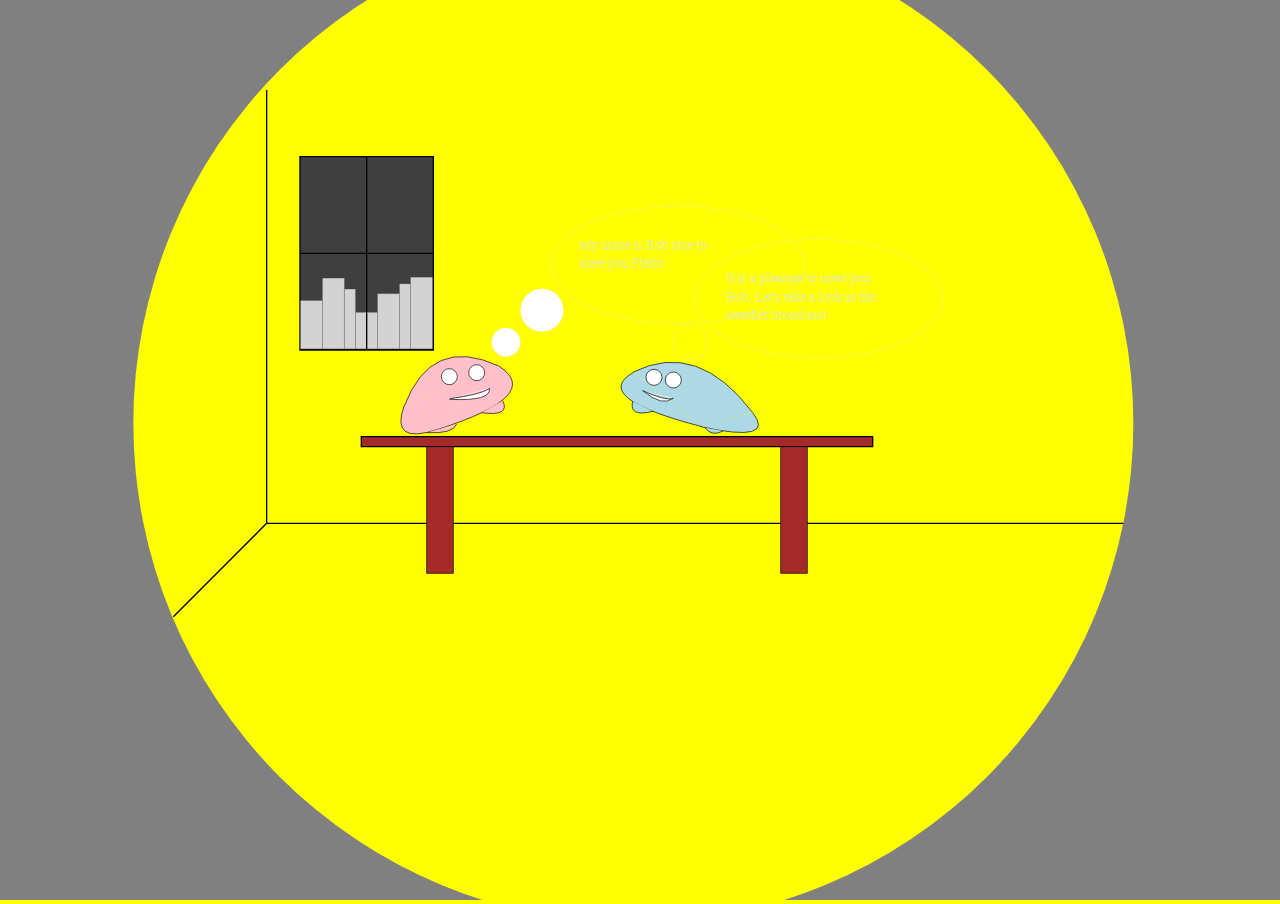
==== part2.html @ 15381044 "many changes" ====
<!doctype html>
<html class="no-js" lang="">
    <head>
        <meta charset="utf-8">
        <meta http-equiv="x-ua-compatible" content="ie=edge">
        <title>Super animation</title>
        <meta name="description" content="">
        <meta name="viewport" content="width=device-width, initial-scale=1">

        <link rel="manifest" href="site.webmanifest">
        <link rel="apple-touch-icon" href="icon.png">
        <link rel="stylesheet" href="css/style.css">
    </head>
    <body style="background-color:yellow;">

        <div class="animationContainer">
          <div id="cityOne" style="opacity:0;">
       

    <svg xmlns="http://www.w3.org/2000/svg" xmlns:xlink="http://www.w3.org/1999/xlink" style="width:100vw;height:100vh;" viewBox="0 0 1920 1080" preserveAspectRatio="xMidYMid meet">
		
		
		<!-- BACKGROUND CIRCLE -->
		<circle id="svgEditorBackground" cx="950" cy="500" r="750" style="fill: yellow; stroke: none;"/>
		
		
		
		<!--BACKGROUND WINDOW-->
		<rect id="window" x="450" y="100" width="200" height="290" style="fill: #3F3F3F; stroke: black;stroke-width:2px;"/>
		<g transform="translate(396,266)">
			<g style="transform:scale(0.1975)">
				<!--FIRST BUILDING-->
				<rect id="first_building" x="277" y="252" width="167" height="367" style="fill: lightgrey; stroke: black;stroke-width:1px;"/>
				
				<!--SECOND BUILDING-->
				<rect id="second_building" x="444" y="82" width="167" height="537" style="fill: lightgrey; stroke: black;stroke-width:1px;"/>
				
				<!--THIRD BUILDING-->
				<rect id="third_building" x="611" y="165" width="84" height="454" style="fill: lightgrey; stroke: black;stroke-width:1px;"/>		
				
				<!--FOURTH BUILDING-->
				<rect id="fourth_building" x="695" y="342" width="167" height="277" style="fill: lightgrey; stroke: black;stroke-width:1px;"/>		
				
				<!--FIFTH BUILDING-->
				<rect id="fifth_building" x="862" y="200" width="167" height="419" style="fill: lightgrey; stroke: black;stroke-width:1px;"/>		
				
				<!--SIXTH BUILDING-->
				<rect id="sixth_building" x="1029" y="125" width="84" height="494" style="fill: lightgrey; stroke: black;stroke-width:1px;"/>	
				
				<!--SEVENTH BUILDING-->
				<rect id="seventh_building" x="1113" y="75" width="167" height="544" style="fill: lightgrey; stroke: black;stroke-width:1px;"/>
			</g>
		</g>
		<line id="vert_window" x1="550" y1="100" x2="550" y2="390" style="stroke:black;fill:none;stroke-width:2px;"/>
		<line id="horizontal_window" x1="450" y1="245" x2="650" y2="245" style="stroke:black;fill:none;stroke-width:2px;"/>
		
		
		<!--wall-->
		<line id="corner_wall" x1="400" y1="0" x2="400" y2="650" style="stroke:black;fill:none;stroke-width:2px;"/>
		<line id="corner_wall_bottom" x1="400" y1="650" x2="260" y2="790" style="stroke:black;fill:none;stroke-width:2px;"/>
		<line id="wall_bottom" x1="400" y1="650" x2="1685" y2="650" style="stroke:black;fill:none;stroke-width:2px;"/>
		
		<g id="everything" transform="translate(120, 70)">
			<rect id="tabletop" x="422" y="450" width="767" height="15" style="fill: brown; stroke: black;stroke-width:2px;"/>
			<rect id="tableFeet" x="520" y="465" width="40" height="190" style="fill: brown; stroke: black;stroke-width:1px;"/>
			<use x="531" y="0" href="#tableFeet"/>

			<g id="first_dude" transform="translate(0,120)">
				<polygon points="486,285 631,222 537,320" style="fill:pink;stroke:none;"/>
				<path d="M628,224q-101,-47,-142,61" style="fill:pink;stroke:black;stroke-width:1px;" id="e10_arc2"/>
				<path d="M486,284q-21,59,51,35" style="fill:pink;stroke:black;stroke-width:1px;" id="e17_arc2"/>
				<path d="M537,319q160,-51,91,-95" style="fill:pink;stroke:black;stroke-width:1px;" id="e21_arc2"/>
				<circle id="e22_circle" cx="595" cy="234" style="fill:white;stroke:black;stroke-width:1px;" r="12"/>
				<circle id="e24_circle" cx="554" cy="240" style="fill:white;stroke:black;stroke-width:1px;" r="12"/>
				<path d="M554,274q64,3,60,-17" style="fill:white;stroke:black;stroke-width:1px;" id="e25_arc2"/>
				<path d="M602,294q44,6,32,-18" style="fill:pink;stroke:black;stroke-width:1px;" id="e26_arc2"/>
				<path d="M520,324q40,2,45,-13" style="fill:pink;stroke:black;stroke-width:1px;" id="e27_arc2"/>
				<path d="M555,273q45,-6,59,-15" style="fill:pink;stroke:black;stroke-width:1px;" id="e31_arc2"/>
			</g>
			
			
			<g id="second_dude" transform="translate(30,150)">
				<polygon points="980,263 800,202 903,285" style="fill:lightblue;stroke:none;"/>
				<path d="M800,203q97,-48,179,61" style="fill:lightblue;stroke:black;stroke-width:1px;" id="e34_arc2"/>
				<path d="M979,263.75q36,46.25,-78,21.25" style="fill:lightblue;stroke:black;stroke-width:1px;" id="e35_arc2"/>
				<path d="M801,203q-68,38,102,82" style="fill:lightblue;stroke:black;stroke-width:1px;" id="e38_arc2"/>
				<path d="M799,247q-6,24,30.25,15" style="fill:lightblue;stroke:black;stroke-width:1px;" id="e39_arc2"/>
				<path d="M907.0929565429688,286.53026580810547q11.25,14,27.5,5" style="fill:lightblue;stroke:black;stroke-width:1px;" id="e40_arc2"/>
				<circle id="e41_circle" cx="831" cy="211" style="fill:white;stroke:black;stroke-width:1px;" r="12"/>
				<circle id="e42_circle" cx="860" cy="215" style="fill:white;stroke:black;stroke-width:1px;" r="12"/>
				<path d="M814,231q30,25,46,11" style="fill:white;stroke:black;stroke-width:1px;" id="e43_arc2"/>
				<path d="M814,231q34,15.25,46,12" style="fill:lightblue;stroke:black;stroke-width:1px;" id="e44_arc2"/>
			</g>
			
			<g id="first_dialog" transform="translate(290, -100)">
				<ellipse style="fill-opacity:0" id="e1_ellipse" cx="607.0104093554" cy="292.3576403289" style="fill:white;stroke:black;stroke-width:1px;" rx="190" ry="88"/>
				<circle  style="fill-opacity:0" id="e2_circle" cx="403.01" cy="360.358" style="fill:white;stroke:black;stroke-width:1px;" r="32.249"/>
				<circle style="fill-opacity:0" id="e3_circle" cx="349.01" cy="408.358" style="fill:white;stroke:black;stroke-width:1px;" r="21.587"/>
				<text id="textOne" style="fill-opacity:0" y="240" font-family="Verdana" font-size="20">
					<tspan x="460" dy="1.4em">My name is Bob nice to</tspan> 
					<tspan x="460" dy="1.4em">meet you Pietro</tspan>
				</text>
			</g>
			
			<g id="second_dialog" transform="translate(450, -60)">
				<ellipse style="fill-opacity:0" id="e2_ellipse" cx="658.020825731" cy="303.0243034634" style="fill:white;stroke:black;stroke-width:1px;" rx="186" ry="89"/>
				<circle  style="fill-opacity:0" id="e4_circle" cx="466.020825731" cy="369.0243034634" style="fill:white;stroke:black;stroke-width:1px;" r="25.9422435421"/>
				<text  id="textTwo" style="fill-opacity:0"  y="250" font-family="Verdana" font-size="20">
					<tspan x="520" dy="1.4em">It is a pleasure to meet you </tspan> 
					<tspan x="520" dy="1.4em">Bob. Let's take a look at the </tspan>
					<tspan x="520" dy="1.4em">weather broadcast! </tspan>
					
				</text>
			</g>
		</g>
		</svg>
 
     
    </div>
          </div>

        <script src="javascript/jquery.js"></script>
        <script src="javascript/vivus.js"></script>
		<script src="javascript/script2.js"></script>
       <script>
	   
		$(function() {
			$("#cityOne").css("opacity","1");
			beginPartTwo();
		});
	   
	   </script>
    </body>
</html>
---- css/style.css ----
body,html{
  overflow:hidden;
  width:100vw;
  height:100vh;
  margin:0;
  padding:0;
}
.animationContainer{
  width:100vw;
  height:100vh;
  background-color:grey;
  transition:background-color 0.5s linear;
}

.isDay{
  background-color:#b3b3d8;
}
.st11,.stars{
   transition: all 4s linear;
}

svg{
 fill: #DDE8E8;
 stroke: #DDE8E8;
 stroke-width: 0.5;
 stroke-dasharray: 2566;
 stroke-dataoffset: 2566;
}
svg path{
  fill:none;
}
[id*='cloud']{
  position: absolute;
  -webkit-filter: drop-shadow( -5px -5px 5px #000 );
            filter: drop-shadow( -5px -5px 5px #000 );
}
#cloud1{
  transform:scale(1);
  left:50%;
  top:50%;
  animation-duration: 13s !important;
}
#cloud2{
    transform:scale(1.25);
  left:40%;
  top:37%;
  animation-duration: 17s !important;
}
#cloud3{
    transform:scale(0.5);
  left:70%;
  top:23%;
  animation-duration: 15s !important;
}
#cloud4{
  left:10%;
  top:13%;
  animation-duration: 14s !important;
}
.translateLeftInfinite{
  animation: translateLeftInfinite 15s infinite linear;
  transition: all 0.5s linear;
}

@keyframes translateLeftInfinite {
    0% {}
    25%{left:-10%;}
    26%{opacity:0;}
    55%{left:100%;}
    56%{opacity:0;}
    100% {}
}



/************NEW***************/


.stars {fill: #F2F2F2;}
	.st_yellow{fill:#F9B233;}
	.st_orange{fill:#FFDE00;}
.st0{fill:#1A1A1A;}
	.st1{fill:#808080;}
	.st2{fill:none;stroke:#F2F2F2;stroke-width:2;stroke-miterlimit:10;stroke-dasharray:5;}
	.st3{fill:#A67C52;}
	.st4{fill:#603813;}
	.st5{fill:#8CC63F;}
	.st6{fill:#39B54A;}
	.st7{fill:#C7B299;}
	.st8{fill:#534741;}
	.st9{fill:none;stroke:#534741;stroke-width:2;stroke-miterlimit:10;}
	.st10{fill:#ED1C24;}
	.st11{fill:#F2F2F2;}
  .st11b{fill:#F2F2F2;}
	.st12{fill:#736357;}
	.st13{fill:#333333;}
	.st14{fill:#FCEE21;}
	.st15{fill:#9DC69B;}
	.st16{fill:#EFECD5;}
	.st17{fill:#4D4D4D;}
	.st18{fill:#E6E6E6;}
	.st19{fill:#998675;}


.st000{fill:#C49A6C;}
.st100{fill:#754C29;}
.st200{fill:#8B5E3C;}
.st300{fill:#A97C50;}
.st400{fill:#E6E6E6;}
.st500{fill:#3C2415;}
.st600{fill:#FFFFFF;}
.st700{fill:#603913;}
.st800{fill:#BE1E2D;}
.st900{fill:#9E1D21;}
.st1000{opacity:0.5;fill:#FFFFFF;}
.st1100{fill:#414042;}
.st1200{fill:#414042;stroke:#BCBEC0;stroke-miterlimit:10;}
.st1300{fill:#BCBEC0;}
.st1400{fill:#F7941E;}
.st1500{fill:#FFFFFF;stroke:#BE1E2D;stroke-width:3;stroke-miterlimit:10;}
.st1600{fill:#FFFFFF;stroke:#BE1E2D;stroke-miterlimit:10;}







.visible{
  fill-opacity:1 !important;
  opacity:1;
}
.invisible{
  fill-opacity:0 !important;
}

.invisible path{
stroke:transparent !important;
}


.wrap .bg {
  width: 450px;
  padding: 20px;
}

.wrap .sun {
  width: 98px;
  height: 98px;
  position: absolute;
  top: 17px;
  right: 367px;
  animation: rotate-sun 60s infinite linear;
  -webkit-animation: rotate-sun 60s infinite linear;
  -moz-animation: rotate-sun 60s infinite linear;

  fill-opacity:0;
  transition:fill-opacity 0.7 linear !important;
}

.wrap .cloud {
  position: absolute;
  width: 120px;
  height: 70px;
}

.cloud.cloud-1 {
  top: 150px;
  left: 120px;
  fill-opacity:0;
  transition:fill-opacity 0.7 linear !important;
}
.cloud.cloud-2 {
  top: 40px;
  left: 150px;
  animation: animate-cloud 14s infinite linear;
  -webkit-animation: animate-cloud 14s infinite linear;
  -moz-animation: animate-cloud 14s infinite linear;

  fill-opacity:0;
transition:fill-opacity 0.7 linear !important;
}
.cloud.cloud-3 {
  top: 111px;
right: 216px;
  animation: animate-cloud 8s infinite linear;
  -webkit-animation: animate-cloud 8s infinite linear;
  -moz-animation: animate-cloud 8s infinite linear;

  fill-opacity:0;
    transition:fill-opacity 0.7 linear !important;
}

.rain {
  position: absolute;
  width: 20px;
  height: 120px;
  overflow: none;
  top: 170px;
  left:140px;
  opacity:0;
  fill-opacity:0;
transition:all 0.7 linear !important;
}
.drop {
  position: inherit;
  top: calc(50%);
  height: 10px;
  width: 10px;
  border-radius: 50%;
  background-color: powderblue;
  animation: raining 1s infinite;
}

.drop-1::before,
.drop-2::before,
.drop-3::before,
.drop-4::before,
.drop-5::before {
  content: '';
  position: relative;
  top: -37px;
  width: 0;
  height: 0;
  border-left: 10px solid transparent;
  border-right: 10px solid transparent;
  border-bottom: 23px solid powderblue;
}

.drop-1 {
  left: calc(50% - 10px);
  animation-delay: 1s;
}

.drop-2 {
  left: calc(50% + 5px);
  animation-delay: .5s
}

.drop-3 {
  left: calc(50% + 20px);
  animation-delay: .75s;
}

.drop-4 {
  left: calc(50% + 35px);
  animation-delay: 0.25s;
}

.drop-5 {
  left: calc(50% + 50px);
  animation-delay: .4s;
}

@keyframes rotate-sun {
  0% {
    -webkit-transform: rotateZ(0);
    transform: rotateZ(0);
  }
  100% {
    -webkit-transform: rotateZ(-360deg);
    transform: rotateZ(-360deg);
  }
}

@keyframes animate-cloud {
  0% {
    transform: translateX(0%);
  }
  25% {
    transform: translateX(10%);
  }
  50% {
    transform: translateX(20%);
  }
  75% {
    transform: translateX(10%);
  }
  100% {
    transform: translateX(0%);
  }
}

@keyframes raining {
  0% {
    opacity: 1;
    transform: translateY(0px);
  }
  100% {
    opacity: 0;
    transform: translateY(70px);
  }
}
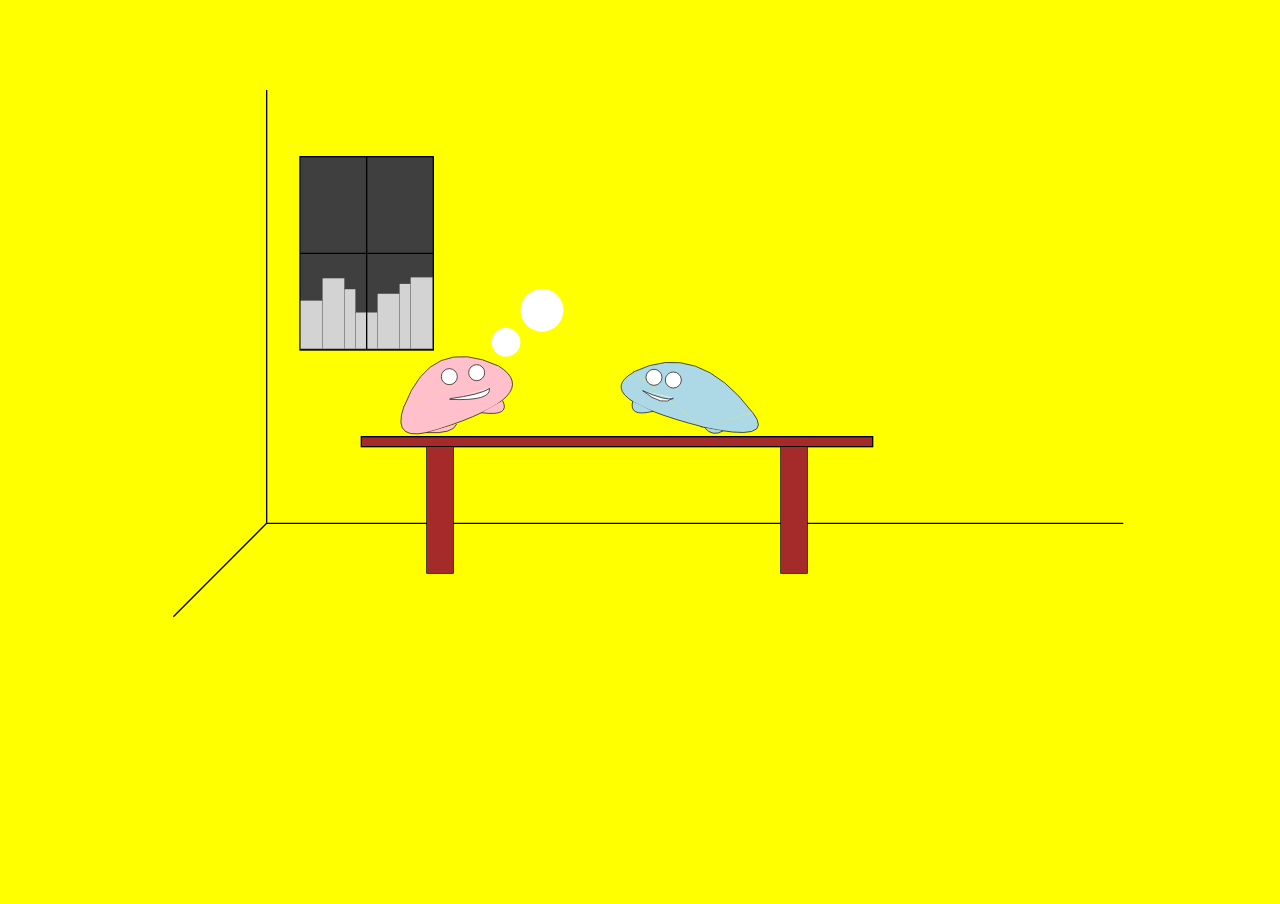
==== commit 03f605be: "ok" ====
--- a/part2.html
+++ b/part2.html
@@ -113,6 +113,7 @@
 				</text>
 			</g>
 		</g>
+		
 		</svg>
  
      
--- a/css/style.css
+++ b/css/style.css
@@ -5,289 +5,49 @@
   margin:0;
   padding:0;
 }
-.animationContainer{
-  width:100vw;
-  height:100vh;
-  background-color:grey;
-  transition:background-color 0.5s linear;
+
+*{
+	transition:all 1.6s  linear;
+}
+#sun.animated{
+	opacity:0;
+	transform:translatex(29vw) translatey(-77vh);
 }
 
-.isDay{
-  background-color:#b3b3d8;
-}
-.st11,.stars{
-   transition: all 4s linear;
+#moon.notAnimated{
+	transform:translatex(-29vw) translatey(77vh);
+	opacity:0;
 }
 
-svg{
- fill: #DDE8E8;
- stroke: #DDE8E8;
- stroke-width: 0.5;
- stroke-dasharray: 2566;
- stroke-dataoffset: 2566;
+#svgEditorBackground.animated{
+	fill:#252d2f !important;
 }
-svg path{
-  fill:none;
+#moon_arc2.animated{
+	fill:#252d2f !important;
 }
-[id*='cloud']{
-  position: absolute;
-  -webkit-filter: drop-shadow( -5px -5px 5px #000 );
-            filter: drop-shadow( -5px -5px 5px #000 );
-}
-#cloud1{
-  transform:scale(1);
-  left:50%;
-  top:50%;
-  animation-duration: 13s !important;
-}
-#cloud2{
-    transform:scale(1.25);
-  left:40%;
-  top:37%;
-  animation-duration: 17s !important;
-}
-#cloud3{
-    transform:scale(0.5);
-  left:70%;
-  top:23%;
-  animation-duration: 15s !important;
-}
-#cloud4{
-  left:10%;
-  top:13%;
-  animation-duration: 14s !important;
-}
-.translateLeftInfinite{
-  animation: translateLeftInfinite 15s infinite linear;
-  transition: all 0.5s linear;
+#moon_arc3.animated{
+	fill:lightblue !important;
 }
 
-@keyframes translateLeftInfinite {
-    0% {}
-    25%{left:-10%;}
-    26%{opacity:0;}
-    55%{left:100%;}
-    56%{opacity:0;}
-    100% {}
+[href='#window'].lightIsOn{
+	fill:yellow !important;
+}
+#svgEditorBackground2.animated{
+	fill:lightblue !important;
 }
 
+#sun2{
+	
+	transform:translatex(+29vw) translatey(-77vh);
+}
+#sun2.animated{
+	
+	transform:translatex(-0.1vw) translatey(+0.1vh);
 
-
-/************NEW***************/
-
-
-.stars {fill: #F2F2F2;}
-	.st_yellow{fill:#F9B233;}
-	.st_orange{fill:#FFDE00;}
-.st0{fill:#1A1A1A;}
-	.st1{fill:#808080;}
-	.st2{fill:none;stroke:#F2F2F2;stroke-width:2;stroke-miterlimit:10;stroke-dasharray:5;}
-	.st3{fill:#A67C52;}
-	.st4{fill:#603813;}
-	.st5{fill:#8CC63F;}
-	.st6{fill:#39B54A;}
-	.st7{fill:#C7B299;}
-	.st8{fill:#534741;}
-	.st9{fill:none;stroke:#534741;stroke-width:2;stroke-miterlimit:10;}
-	.st10{fill:#ED1C24;}
-	.st11{fill:#F2F2F2;}
-  .st11b{fill:#F2F2F2;}
-	.st12{fill:#736357;}
-	.st13{fill:#333333;}
-	.st14{fill:#FCEE21;}
-	.st15{fill:#9DC69B;}
-	.st16{fill:#EFECD5;}
-	.st17{fill:#4D4D4D;}
-	.st18{fill:#E6E6E6;}
-	.st19{fill:#998675;}
-
-
-.st000{fill:#C49A6C;}
-.st100{fill:#754C29;}
-.st200{fill:#8B5E3C;}
-.st300{fill:#A97C50;}
-.st400{fill:#E6E6E6;}
-.st500{fill:#3C2415;}
-.st600{fill:#FFFFFF;}
-.st700{fill:#603913;}
-.st800{fill:#BE1E2D;}
-.st900{fill:#9E1D21;}
-.st1000{opacity:0.5;fill:#FFFFFF;}
-.st1100{fill:#414042;}
-.st1200{fill:#414042;stroke:#BCBEC0;stroke-miterlimit:10;}
-.st1300{fill:#BCBEC0;}
-.st1400{fill:#F7941E;}
-.st1500{fill:#FFFFFF;stroke:#BE1E2D;stroke-width:3;stroke-miterlimit:10;}
-.st1600{fill:#FFFFFF;stroke:#BE1E2D;stroke-miterlimit:10;}
-
-
-
-
-
-
-
-.visible{
-  fill-opacity:1 !important;
-  opacity:1;
-}
-.invisible{
-  fill-opacity:0 !important;
 }
 
-.invisible path{
-stroke:transparent !important;
-}
-
-
-.wrap .bg {
-  width: 450px;
-  padding: 20px;
-}
-
-.wrap .sun {
-  width: 98px;
-  height: 98px;
-  position: absolute;
-  top: 17px;
-  right: 367px;
-  animation: rotate-sun 60s infinite linear;
-  -webkit-animation: rotate-sun 60s infinite linear;
-  -moz-animation: rotate-sun 60s infinite linear;
-
-  fill-opacity:0;
-  transition:fill-opacity 0.7 linear !important;
-}
-
-.wrap .cloud {
-  position: absolute;
-  width: 120px;
-  height: 70px;
-}
-
-.cloud.cloud-1 {
-  top: 150px;
-  left: 120px;
-  fill-opacity:0;
-  transition:fill-opacity 0.7 linear !important;
-}
-.cloud.cloud-2 {
-  top: 40px;
-  left: 150px;
-  animation: animate-cloud 14s infinite linear;
-  -webkit-animation: animate-cloud 14s infinite linear;
-  -moz-animation: animate-cloud 14s infinite linear;
-
-  fill-opacity:0;
-transition:fill-opacity 0.7 linear !important;
-}
-.cloud.cloud-3 {
-  top: 111px;
-right: 216px;
-  animation: animate-cloud 8s infinite linear;
-  -webkit-animation: animate-cloud 8s infinite linear;
-  -moz-animation: animate-cloud 8s infinite linear;
-
-  fill-opacity:0;
-    transition:fill-opacity 0.7 linear !important;
-}
-
-.rain {
-  position: absolute;
-  width: 20px;
-  height: 120px;
-  overflow: none;
-  top: 170px;
-  left:140px;
-  opacity:0;
-  fill-opacity:0;
-transition:all 0.7 linear !important;
-}
-.drop {
-  position: inherit;
-  top: calc(50%);
-  height: 10px;
-  width: 10px;
-  border-radius: 50%;
-  background-color: powderblue;
-  animation: raining 1s infinite;
-}
-
-.drop-1::before,
-.drop-2::before,
-.drop-3::before,
-.drop-4::before,
-.drop-5::before {
-  content: '';
-  position: relative;
-  top: -37px;
-  width: 0;
-  height: 0;
-  border-left: 10px solid transparent;
-  border-right: 10px solid transparent;
-  border-bottom: 23px solid powderblue;
-}
-
-.drop-1 {
-  left: calc(50% - 10px);
-  animation-delay: 1s;
-}
-
-.drop-2 {
-  left: calc(50% + 5px);
-  animation-delay: .5s
-}
-
-.drop-3 {
-  left: calc(50% + 20px);
-  animation-delay: .75s;
-}
-
-.drop-4 {
-  left: calc(50% + 35px);
-  animation-delay: 0.25s;
-}
-
-.drop-5 {
-  left: calc(50% + 50px);
-  animation-delay: .4s;
-}
-
-@keyframes rotate-sun {
-  0% {
-    -webkit-transform: rotateZ(0);
-    transform: rotateZ(0);
-  }
-  100% {
-    -webkit-transform: rotateZ(-360deg);
-    transform: rotateZ(-360deg);
-  }
-}
-
-@keyframes animate-cloud {
-  0% {
-    transform: translateX(0%);
-  }
-  25% {
-    transform: translateX(10%);
-  }
-  50% {
-    transform: translateX(20%);
-  }
-  75% {
-    transform: translateX(10%);
-  }
-  100% {
-    transform: translateX(0%);
-  }
-}
-
-@keyframes raining {
-  0% {
-    opacity: 1;
-    transform: translateY(0px);
-  }
-  100% {
-    opacity: 0;
-    transform: translateY(70px);
-  }
-}
+#moon2.animated{
+	opacity:0;
+	transform:translatex(-29vw) translatey(+77vh);
+	
+}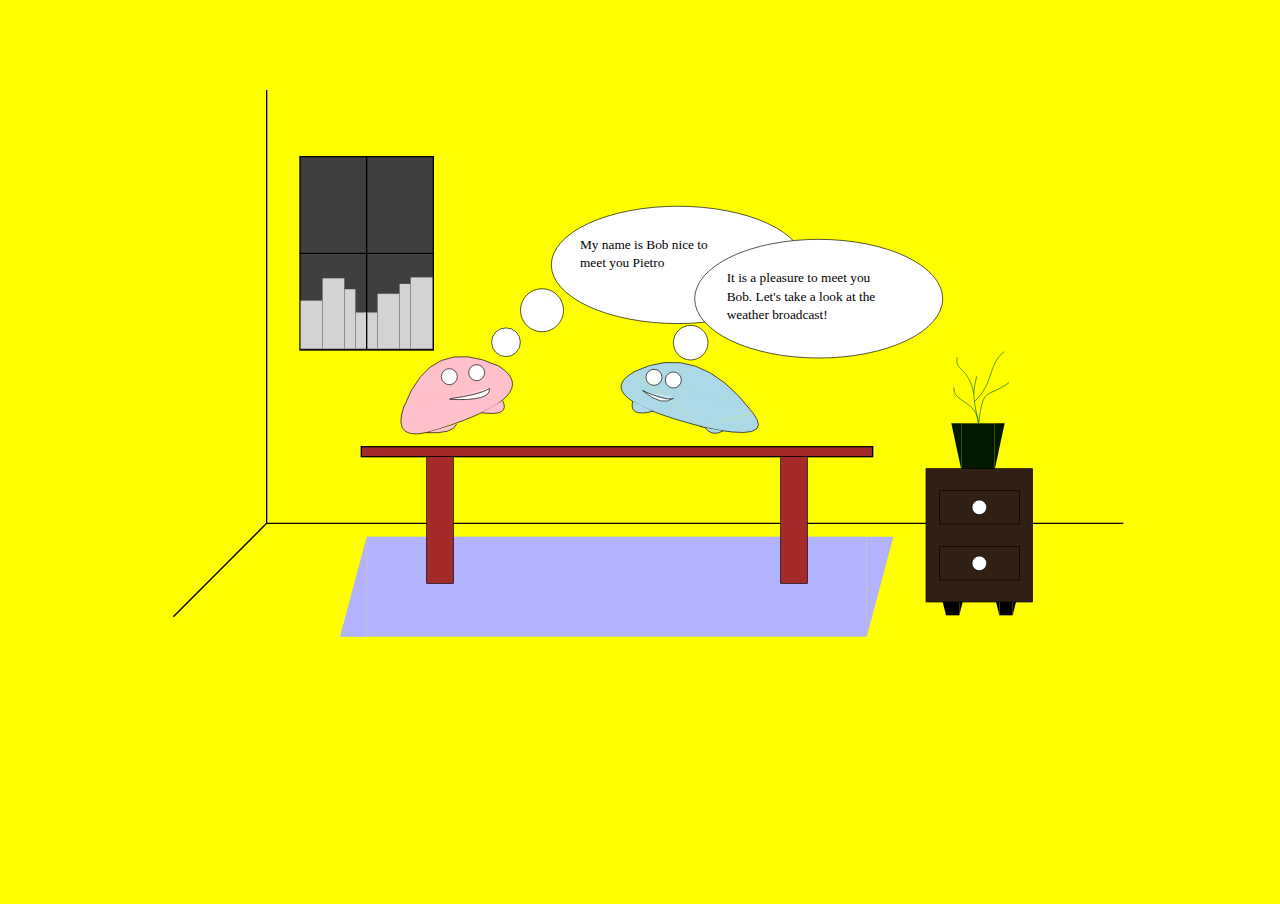
==== commit 0eeaae41: "more nice" ====
--- a/part2.html
+++ b/part2.html
@@ -61,9 +61,16 @@
 		<line id="wall_bottom" x1="400" y1="650" x2="1685" y2="650" style="stroke:black;fill:none;stroke-width:2px;"/>
 		
 		<g id="everything" transform="translate(120, 70)">
-			<rect id="tabletop" x="422" y="450" width="767" height="15" style="fill: brown; stroke: black;stroke-width:2px;"/>
-			<rect id="tableFeet" x="520" y="465" width="40" height="190" style="fill: brown; stroke: black;stroke-width:1px;"/>
-			<use x="531" y="0" href="#tableFeet"/>
+		
+			<g id="rug" transform="translate(-100, 180)">
+				<rect x="530" y="420" style="fill:#B2B2FF;stroke:none;" id="e10_rectangle" width="750" height="150"/>
+				<polygon points="530,420 490,570 530,570" style="fill:#B2B2FF;stroke:none;"/>
+				<polygon points="1280,420 1320,420 1280,570" style="fill:#B2B2FF;stroke:none;"/>
+			</g>
+		
+			<rect id="tabletop" x="422" y="465" width="767" height="15" style="fill: brown; stroke: black;stroke-width:2px;"/>
+			<rect id="tableFeet" x="520" y="480" width="40" height="190" style="fill: brown; stroke: black;stroke-width:1px;"/>
+			<use x="531" y="0" href="#tableFeet" />
 
 			<g id="first_dude" transform="translate(0,120)">
 				<polygon points="486,285 631,222 537,320" style="fill:pink;stroke:none;"/>
@@ -93,24 +100,54 @@
 			</g>
 			
 			<g id="first_dialog" transform="translate(290, -100)">
-				<ellipse style="fill-opacity:0" id="e1_ellipse" cx="607.0104093554" cy="292.3576403289" style="fill:white;stroke:black;stroke-width:1px;" rx="190" ry="88"/>
-				<circle  style="fill-opacity:0" id="e2_circle" cx="403.01" cy="360.358" style="fill:white;stroke:black;stroke-width:1px;" r="32.249"/>
-				<circle style="fill-opacity:0" id="e3_circle" cx="349.01" cy="408.358" style="fill:white;stroke:black;stroke-width:1px;" r="21.587"/>
-				<text id="textOne" style="fill-opacity:0" y="240" font-family="Verdana" font-size="20">
+				<ellipse id="e1_ellipse" cx="607.0104093554" cy="292.3576403289" style="fill:white;stroke:black;stroke-width:1px;" rx="190" ry="88"/>
+				<circle id="e2_circle" cx="403.01" cy="360.358" style="fill:white;stroke:black;stroke-width:1px;" r="32.249"/>
+				<circle id="e3_circle" cx="349.01" cy="408.358" style="fill:white;stroke:black;stroke-width:1px;" r="21.587"/>
+				<text y="240" font-family="Verdana" font-size="20">
 					<tspan x="460" dy="1.4em">My name is Bob nice to</tspan> 
 					<tspan x="460" dy="1.4em">meet you Pietro</tspan>
 				</text>
 			</g>
 			
 			<g id="second_dialog" transform="translate(450, -60)">
-				<ellipse style="fill-opacity:0" id="e2_ellipse" cx="658.020825731" cy="303.0243034634" style="fill:white;stroke:black;stroke-width:1px;" rx="186" ry="89"/>
-				<circle  style="fill-opacity:0" id="e4_circle" cx="466.020825731" cy="369.0243034634" style="fill:white;stroke:black;stroke-width:1px;" r="25.9422435421"/>
-				<text  id="textTwo" style="fill-opacity:0"  y="250" font-family="Verdana" font-size="20">
+				<ellipse id="e1_ellipse" cx="658.020825731" cy="303.0243034634" style="fill:white;stroke:black;stroke-width:1px;" rx="186" ry="89"/>
+				<circle id="e2_circle" cx="466.020825731" cy="369.0243034634" style="fill:white;stroke:black;stroke-width:1px;" r="25.9422435421"/>
+				<text y="250" font-family="Verdana" font-size="20">
 					<tspan x="520" dy="1.4em">It is a pleasure to meet you </tspan> 
 					<tspan x="520" dy="1.4em">Bob. Let's take a look at the </tspan>
 					<tspan x="520" dy="1.4em">weather broadcast! </tspan>
 					
 				</text>
+			</g>
+			<g id="plante" transform="translate(350, -145)">
+				<rect x="972" y="575" style="fill:#001900;stroke:none;" id="e2_rectangle" width="50" height="70"/>
+				
+				<polygon points="972,575 972,645 957,575" style="fill:#001900;stroke:none;"/>
+				
+				<polygon points="1022,575 1022,645 1037,575" style="fill:#001900;stroke:none;"/>
+				
+				
+				<path d="M997.9999999999999,575c-3,-35,-39,-31,-37,-54" style="fill:none;stroke:#0B6623;stroke-width:1px;" id="e8_arc3"/>
+				<path d="M997.9999999999999,574.5c7,-56,11,-36,45.500000000000114,-60.5" style="fill:none;stroke:#0B6623;stroke-width:1px;" id="e9_arc3"/>
+				<path d="M997.4999999999999,575c-8.5,-44.5,-8.5,-44,-2.5,-70.50000000000006" style="fill:none;stroke:#0B6623;stroke-width:1px;" id="e10_arc3"/>
+				<path d="M990.4999999999999,530c-7.5,-39.99999999999994,-29.5,-34.00000000000006,-24.5,-54" style="fill:none;stroke:#0B6623;stroke-width:1px;" id="e11_arc3"/>
+				<path d="M991.75,542.5c30.25,-29.25,18.999999999999886,-54,44.5,-75.25" style="fill:none;stroke:#0B6623;stroke-width:1px;" id="e12_arc3"/>
+			</g>
+			<g id="table_chevet" transform="translate(460, 100)">
+				<rect x="809" y="398" style="fill:#302013;stroke:black;stroke-width:1px;" id="e1_rectangle" width="160" height="200"/>
+				<rect x="829" y="431" style="fill:#302013;stroke:black;stroke-width:1px;" id="e2_rectangle" width="120" height="50"/>
+				<rect x="829" y="515" style="fill:#302013;stroke:black;stroke-width:1px;" id="e3_rectangle" width="120" height="50"/>
+				
+				<circle id="e3_circle" cx="889" cy="456" style="fill:white;stroke:black;stroke-width:1px;" r="11"/>
+				<circle id="e2_circle" cx="889" cy="540" style="fill:white;stroke:black;stroke-width:1px;" r="11"/>
+				
+				<polygon points="859,618 864,598 859,598" style="fill:black;stroke:none;"/>
+				<rect x="839" y="598" style="fill:black;stroke:none;" id="e4_rectangle" width="20" height="20"/>
+				<polygon points="839,618 834,598 839,598" style="fill:black;stroke:none;"/>
+				
+				<polygon points="919,618 914,598 919,598" style="fill:black;stroke:none;"/>
+				<rect x="919" y="598" style="fill:black;stroke:none;" id="e5_rectangle" width="20" height="20"/>
+				<polygon points="939,618 944,598 939,598" style="fill:black;stroke:none;"/>
 			</g>
 		</g>
 		
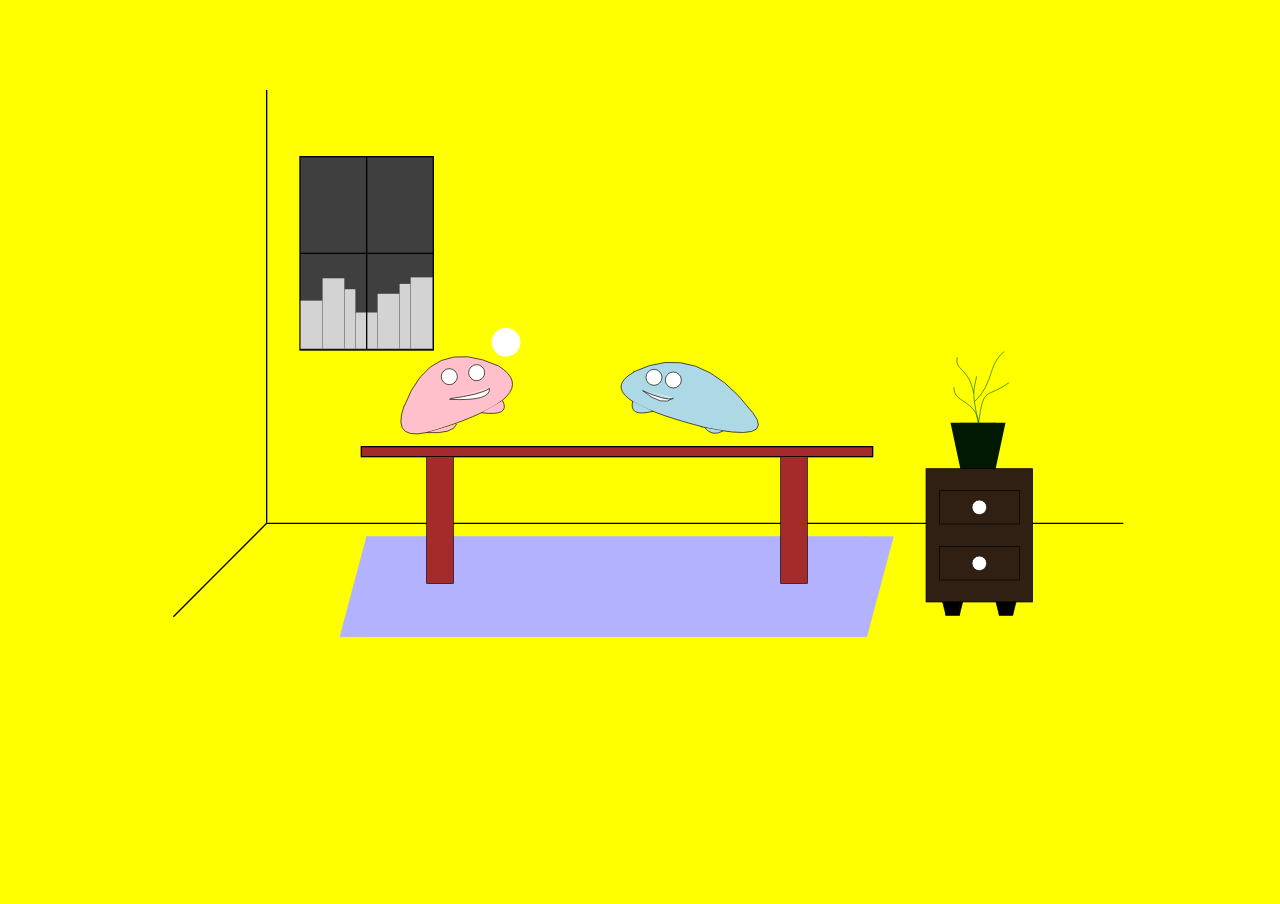
==== commit 1d04ed5c: "yolo" ====
--- a/part2.html
+++ b/part2.html
@@ -63,9 +63,9 @@
 		<g id="everything" transform="translate(120, 70)">
 		
 			<g id="rug" transform="translate(-100, 180)">
-				<rect x="530" y="420" style="fill:#B2B2FF;stroke:none;" id="e10_rectangle" width="750" height="150"/>
-				<polygon points="530,420 490,570 530,570" style="fill:#B2B2FF;stroke:none;"/>
-				<polygon points="1280,420 1320,420 1280,570" style="fill:#B2B2FF;stroke:none;"/>
+				<rect x="530" y="420" style="fill:#B2B2FF;stroke:#B2B2FF;stroke-witdth:2px;" id="e10_rectangle" width="750" height="150"/>
+				<polygon points="530,420 490,570 530,570" style="fill:#B2B2FF;stroke:#B2B2FF;stroke-witdth:2px;;"/>
+				<polygon points="1280,420 1320,420 1280,570" style="fill:#B2B2FF;stroke:#B2B2FF;stroke-witdth:2px;;"/>
 			</g>
 		
 			<rect id="tabletop" x="422" y="465" width="767" height="15" style="fill: brown; stroke: black;stroke-width:2px;"/>
@@ -73,7 +73,7 @@
 			<use x="531" y="0" href="#tableFeet" />
 
 			<g id="first_dude" transform="translate(0,120)">
-				<polygon points="486,285 631,222 537,320" style="fill:pink;stroke:none;"/>
+				<polygon points="486,285 631,222 537,320" style="fill:pink;stroke:pink;stroke-witdth:2px;;"/>
 				<path d="M628,224q-101,-47,-142,61" style="fill:pink;stroke:black;stroke-width:1px;" id="e10_arc2"/>
 				<path d="M486,284q-21,59,51,35" style="fill:pink;stroke:black;stroke-width:1px;" id="e17_arc2"/>
 				<path d="M537,319q160,-51,91,-95" style="fill:pink;stroke:black;stroke-width:1px;" id="e21_arc2"/>
@@ -87,7 +87,7 @@
 			
 			
 			<g id="second_dude" transform="translate(30,150)">
-				<polygon points="980,263 800,202 903,285" style="fill:lightblue;stroke:none;"/>
+				<polygon points="980,263 800,202 903,285" style="fill:lightblue;stroke:lightblue;stroke-witdth:2px;"/>
 				<path d="M800,203q97,-48,179,61" style="fill:lightblue;stroke:black;stroke-width:1px;" id="e34_arc2"/>
 				<path d="M979,263.75q36,46.25,-78,21.25" style="fill:lightblue;stroke:black;stroke-width:1px;" id="e35_arc2"/>
 				<path d="M801,203q-68,38,102,82" style="fill:lightblue;stroke:black;stroke-width:1px;" id="e38_arc2"/>
@@ -100,19 +100,20 @@
 			</g>
 			
 			<g id="first_dialog" transform="translate(290, -100)">
-				<ellipse id="e1_ellipse" cx="607.0104093554" cy="292.3576403289" style="fill:white;stroke:black;stroke-width:1px;" rx="190" ry="88"/>
-				<circle id="e2_circle" cx="403.01" cy="360.358" style="fill:white;stroke:black;stroke-width:1px;" r="32.249"/>
-				<circle id="e3_circle" cx="349.01" cy="408.358" style="fill:white;stroke:black;stroke-width:1px;" r="21.587"/>
-				<text y="240" font-family="Verdana" font-size="20">
+				<ellipse class="path6" id="e1_ellipse" cx="607.0104093554" cy="292.3576403289" style="fill-opacity:0;fill:white;stroke:none;" rx="190" ry="88"/>
+				<circle class="path5" id="e2_circle" cx="403.01" cy="360.358" style="fill-opacity:0;fill:white;stroke:none;" r="32.249"/>
+				<circle class="path4" id="e3_circle" cx="349.01" cy="408.358" style="fill-opacity:0;fill:white;stroke:none;" r="21.587"/>
+				
+				<text y="240" style="fill-opacity:0;" id="textOne" font-family="Verdana" font-size="20">
 					<tspan x="460" dy="1.4em">My name is Bob nice to</tspan> 
 					<tspan x="460" dy="1.4em">meet you Pietro</tspan>
 				</text>
 			</g>
 			
 			<g id="second_dialog" transform="translate(450, -60)">
-				<ellipse id="e1_ellipse" cx="658.020825731" cy="303.0243034634" style="fill:white;stroke:black;stroke-width:1px;" rx="186" ry="89"/>
-				<circle id="e2_circle" cx="466.020825731" cy="369.0243034634" style="fill:white;stroke:black;stroke-width:1px;" r="25.9422435421"/>
-				<text y="250" font-family="Verdana" font-size="20">
+				<ellipse class="path8" id="e2_ellipse" cx="658.020825731" cy="303.0243034634" style="fill-opacity:0;fill:white;stroke:black;stroke-width:1px;" rx="186" ry="89"/>
+				<circle class="path7" id="e4_circle" cx="466.020825731" cy="369.0243034634" style="fill-opacity:0;fill:white;stroke:black;stroke-width:1px;" r="25.9422435421"/>
+				<text y="250" style="fill-opacity:0;" font-family="Verdana" id="textTwo" font-size="20">
 					<tspan x="520" dy="1.4em">It is a pleasure to meet you </tspan> 
 					<tspan x="520" dy="1.4em">Bob. Let's take a look at the </tspan>
 					<tspan x="520" dy="1.4em">weather broadcast! </tspan>
@@ -120,11 +121,11 @@
 				</text>
 			</g>
 			<g id="plante" transform="translate(350, -145)">
-				<rect x="972" y="575" style="fill:#001900;stroke:none;" id="e2_rectangle" width="50" height="70"/>
+				<rect x="972" y="575" style="fill:#001900;stroke:#001900;stroke-width:2px" id="e2_rectangle" width="50" height="70"/>
 				
-				<polygon points="972,575 972,645 957,575" style="fill:#001900;stroke:none;"/>
+				<polygon points="972,575 972,645 957,575" style="fill:#001900;stroke:#001900;stroke-width:2px"/>
 				
-				<polygon points="1022,575 1022,645 1037,575" style="fill:#001900;stroke:none;"/>
+				<polygon points="1022,575 1022,645 1037,575" style="fill:#001900;stroke:#001900;stroke-width:2px"/>
 				
 				
 				<path d="M997.9999999999999,575c-3,-35,-39,-31,-37,-54" style="fill:none;stroke:#0B6623;stroke-width:1px;" id="e8_arc3"/>
@@ -141,13 +142,13 @@
 				<circle id="e3_circle" cx="889" cy="456" style="fill:white;stroke:black;stroke-width:1px;" r="11"/>
 				<circle id="e2_circle" cx="889" cy="540" style="fill:white;stroke:black;stroke-width:1px;" r="11"/>
 				
-				<polygon points="859,618 864,598 859,598" style="fill:black;stroke:none;"/>
-				<rect x="839" y="598" style="fill:black;stroke:none;" id="e4_rectangle" width="20" height="20"/>
-				<polygon points="839,618 834,598 839,598" style="fill:black;stroke:none;"/>
+				<polygon points="859,618 864,598 859,598" style="fill:black;stroke:black;stroke-witdth:2px;"/>
+				<rect x="839" y="598" style="fill:black;stroke:black;stroke-witdth:2px;" id="e4_rectangle" width="20" height="20"/>
+				<polygon points="839,618 834,598 839,598" style="fill:black;stroke:black;stroke-witdth:2px;"/>
 				
-				<polygon points="919,618 914,598 919,598" style="fill:black;stroke:none;"/>
-				<rect x="919" y="598" style="fill:black;stroke:none;" id="e5_rectangle" width="20" height="20"/>
-				<polygon points="939,618 944,598 939,598" style="fill:black;stroke:none;"/>
+				<polygon points="919,618 914,598 919,598" style="fill:black;stroke:black;stroke-witdth:2px;"/>
+				<rect x="919" y="598" style="fill:black;stroke:black;stroke-witdth:2px;" id="e5_rectangle" width="20" height="20"/>
+				<polygon points="939,618 944,598 939,598" style="fill:black;stroke:black;stroke-witdth:2px;"/>
 			</g>
 		</g>
 		
--- a/css/style.css
+++ b/css/style.css
@@ -50,4 +50,82 @@
 	opacity:0;
 	transform:translatex(-29vw) translatey(+77vh);
 	
-}+}
+
+.path {
+  stroke: black!important;
+  stroke-dasharray: 150;
+  stroke-dashoffset: 150;
+  animation: dash 0.5s linear forwards;
+  animation-delay: 0.5s;
+}
+
+.path2 {
+  stroke: black!important;
+  stroke-dasharray: 200;
+  stroke-dashoffset: 200;
+  animation: dash 0.5s linear forwards;
+  animation-delay: 1s;
+}
+
+.path3 {
+  stroke: black!important;
+  stroke-dasharray: 1000;
+  stroke-dashoffset: 1000;
+  animation: dash 0.5s linear forwards;
+  animation-delay: 1.5s;
+}
+
+
+.path4 {
+  stroke: black!important;
+  stroke-dasharray: 150;
+  stroke-dashoffset: 150;
+  animation: dash 0.5s linear forwards;
+  animation-delay: 0.5s;
+}
+
+.path5 {
+  stroke: black!important;
+  stroke-dasharray: 220;
+  stroke-dashoffset: 220;
+  animation: dash 0.5s linear forwards;
+  animation-delay: 1s;
+}
+
+.path6 {
+  stroke: black!important;
+  stroke-dasharray: 1000;
+  stroke-dashoffset: 1000;
+  animation: dash 0.5s linear forwards;
+  animation-delay: 1.5s;
+}
+
+.path7 {
+  stroke: black!important;
+  stroke-dasharray: 200;
+  stroke-dashoffset: 200;
+  animation: dash 0.5s linear forwards;
+  animation-delay: 4s;
+}
+
+
+.path8 {
+  stroke: black!important;
+  stroke-dasharray: 1000;
+  stroke-dashoffset: 1000;
+  animation: dash 0.5s linear forwards;
+  animation-delay: 4.5s;
+}
+
+
+@keyframes dash {
+  to {
+    stroke-dashoffset: 0;
+  }
+}
+
+
+
+
+
